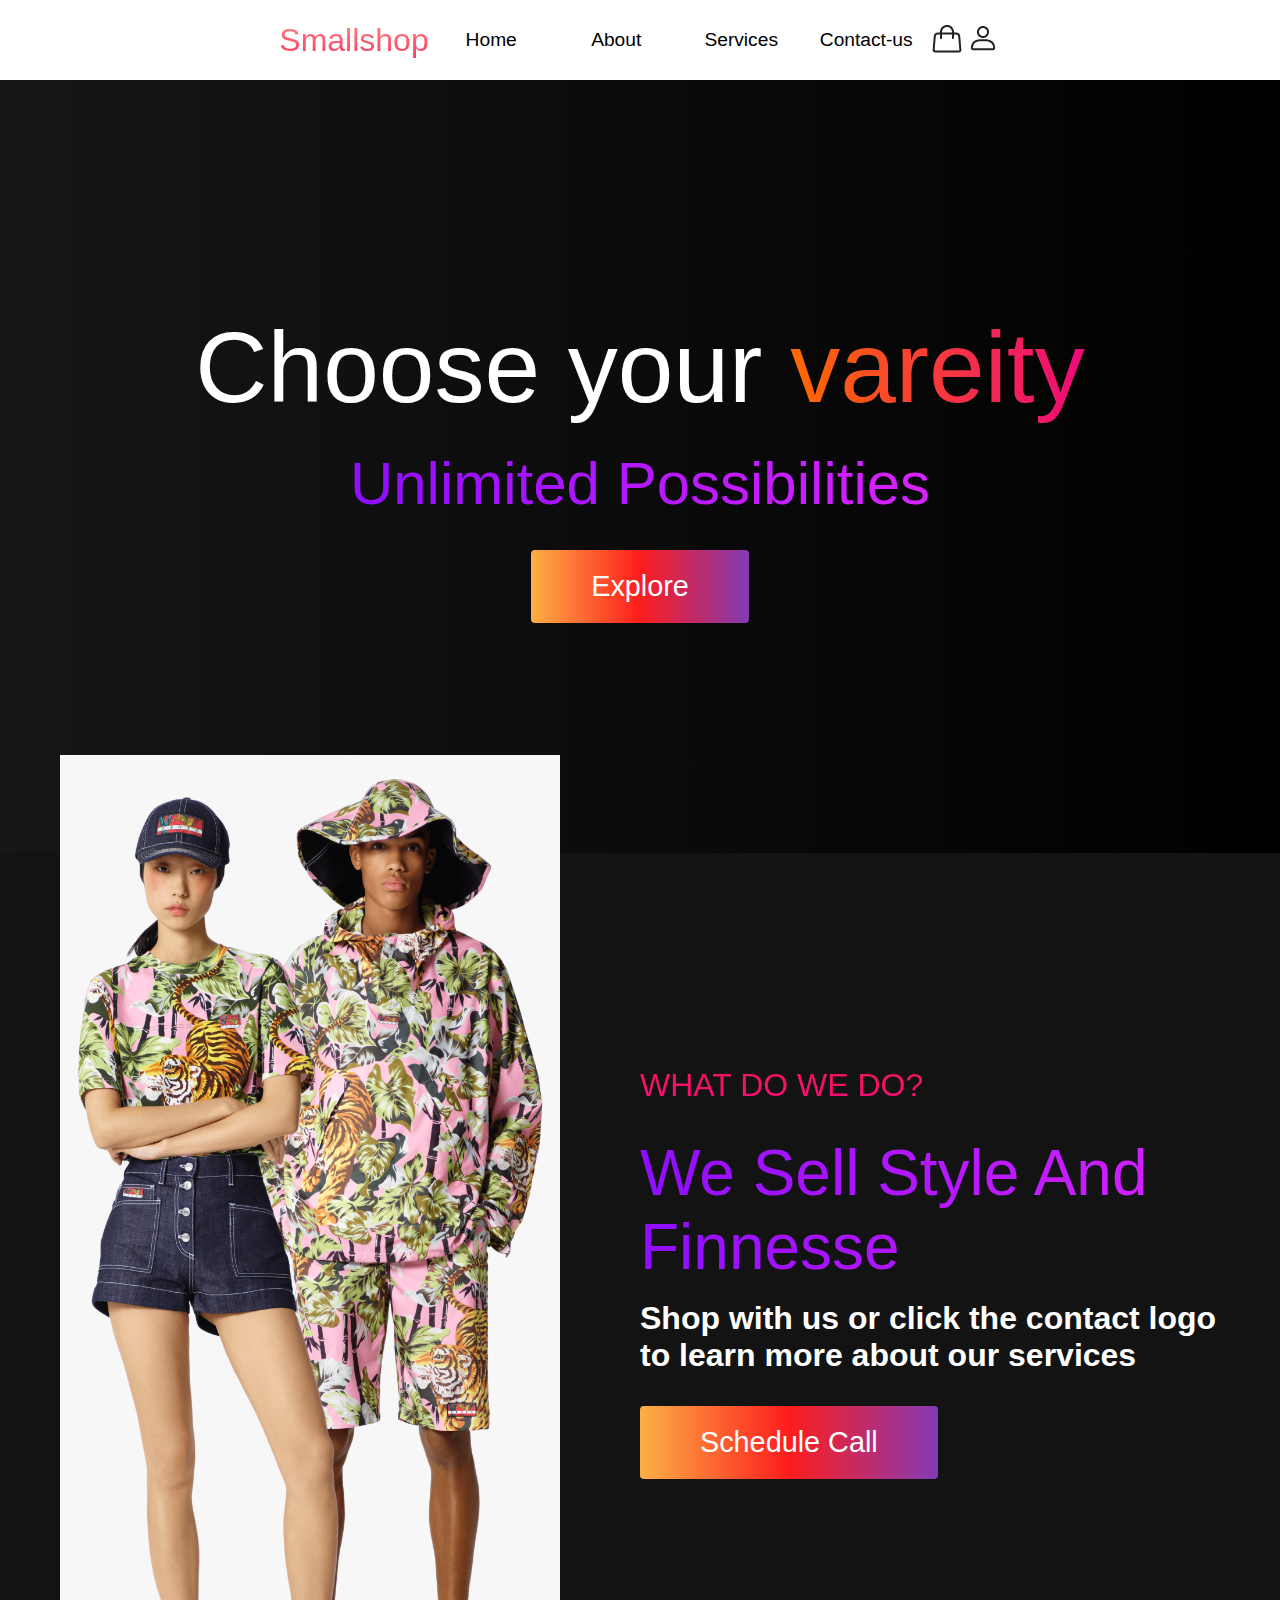
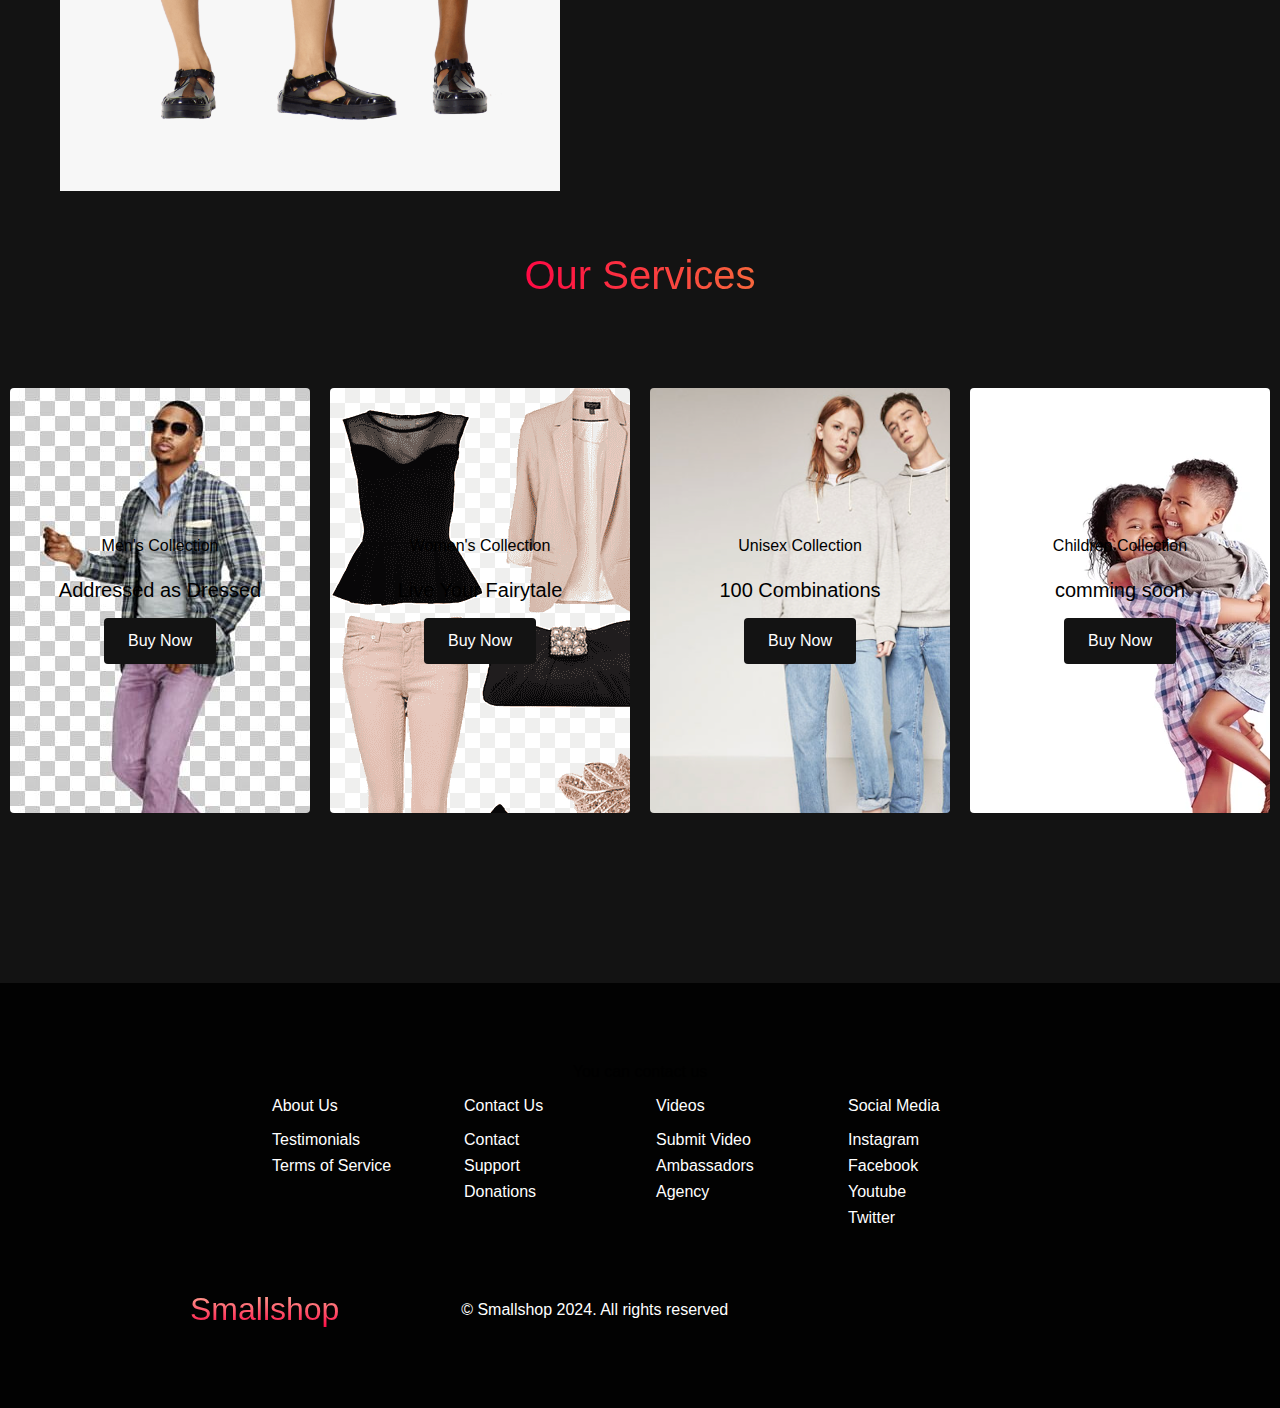
==== index.html @ ee96512f "update" ====
<!DOCTYPE html>
<html lang="en">
<head>
    <meta charset="UTF-8">
    <meta name="viewport" content="width=device-width, initial-scale=1.0">
    <title>Smallshop</title>
    <link rel="stylesheet" href="index.css">
    <!-- <link rel="landing" href="landing.html"> -->
    <link rel="signup" href="login&signup.html">
    <link rel="login" href="login&signup.html">
</head>
<body>
    <nav class="navbar">
        <div class="navbar_container">
            <a href="#home" id="navbar_logo">Smallshop</a>
            <ul class="navbar_menu">
                <li class="navbar_item">
                    <a href="#home" class="navbar_links" id="Home">Home</a>
                </li>
                <li class="navbar_item">
                    <a href="#about" class="navbar_links" id="About">About</a>
                </li>
                <li class="navbar_item">
                    <a href="#services" class="navbar_links" id="Services">Services</a>
                </li>
                <li class="navbar_item">
                    <a href="#contact" class="navbar_links" id="Contact-us">Contact-us</a>
                </li>
            </ul>
        </div>
        <div>
            <img class="icon" src="images/Bag_alt_light.png" alt="bag bar" onclick="showComingSoon()">            
        </div>
        <div>
          <img class="icon" src="images/User_alt_light.png" alt="user" onclick="Signup()">              
      </div>
    </nav>
    
    <div class="hero" id="home">
        <div class="hero_container">
          <h1 class="hero_heading">Choose your <span>vareity</span></h1>
          <p class="hero_description">Unlimited Possibilities</p>
          <button class="main_btn"><a href="login&signup.html">Explore</a></button>
        </div>
    </div>

    <div class="main" id="about">
        <div class="main_container">
          <div class="main_img--container">
            <div class="main_img--card"><img src="/images/unisex.png" alt="Women's Wear"><i class="fas fa-layer-group"></i></div>
          </div>
          <div class="main_content">
            <h1>What do we do?</h1>
            <h2>We Sell Style And Finnesse</h2>
            <p>Shop with us or click the contact logo to learn more about our services</p>
            <button class="main_btn"><a href="#contact">Schedule Call</a></button>
          </div>
        </div>
      </div>

      <div class="services" id="services">
        <h1>Our Services</h1>
        <div class="services_wrapper">
          <div class="services_card">
            <h2>Men's Collection</h2>
            <p>Addressed as Dressed</p>
            <div class="services_btn">
              <a href="login&signup.html"><button>Buy Now</button></a>
          </div>
          </div>
          <div class="services_card">
            <h2>Women's Collection</h2>
            <p>Live Your Fairytale</p>
            <div class="services_btn">
              <a href="login&signup.html"><button>Buy Now</button></a>
          </div>
          </div>
          <div class="services_card">
            <h2>Unisex Collection</h2>
            <p>100 Combinations</p>
            <div class="services_btn">
              <a href="login&signup.html"><button>Buy Now</button></a>
          </div>
          </div>
          <div class="services_card">
            <h2>Children Collection</h2>
            <p>comming soon</p>
            <div class="services_btn1"><button>Buy Now</button></div>
          </div>
        </div>
      </div>

      <div class="footer_container" id="contact">
        <h1>You can contact us</h1>
        <div class="footer_links">
          <div class="footer_link--wrapper">
            <div class="footer_link--items">
              <h2>About Us</h2>
              <a href="https://www.xalmonoyefule@gmail.com">Testimonials</a><a href="https://www.xalmonoyefule@gmail.com">Terms of Service</a>
            </div>
            <div class="footer_link--items">
              <h2>Contact Us</h2> <a href="https://www.xalmonoyefule@gmail.com">Contact</a>
              <a href="https://www.xalmonoyefule@gmail.com">Support</a> <a href="https://www.xalmonoyefule@gmail.com">Donations</a>
            </div>
          </div>
          <div class="footer_link--wrapper">
            <div class="footer_link--items">
              <h2>Videos</h2>
              <a href="https://www.youtube.com">Submit Video</a> <a href="https://www.xalmonoyefule@gmail.com">Ambassadors</a>
              <a href="https://www.facebook.com">Agency</a>
            </div>
            <div class="footer_link--items">
              <h2>Social Media</h2>
              <a href="https://www.instagram.com">Instagram</a> <a href="https://www.facebook.com">Facebook</a>
              <a href="https://www.youtube.com">Youtube</a> <a href="https://www.twitter.com">Twitter</a>
            </div>
          </div>
        </div>
        <section class="social_media">
          <div class="social_media--wrap">
            <div class="footer_logo">
              <a href="#home" id="navbar_logo">Smallshop</a>
            </div>
            <p class="website_rights">© Smallshop 2024. All rights reserved</p>
            <div class="social_icons">
              <a href="https://www.facebook.com" class="social_icon--link" target="_blank"
                ><i class="fab fa-facebook"></i
              ></a>
              <a href="https://www.instagram.com" class="social_icon--link"
                ><i class="fab fa-instagram"></i
              ></a>
              <a href="https://www.youtube.com" class="social_icon--link"
                ><i class="fab fa-youtube"></i
              ></a>
              <a href="https://www.linkedin.com" class="social_icon--link"
                ><i class="fab fa-linkedin"></i
              ></a>
              <a href="https://www.twitter.com" class="social_icon--link"
                ><i class="fab fa-twitter"></i
              ></a>
            </div>
          </div>
        </section>
      </div>


    <script src="index.js"></script>
</body>
</html>
---- index.css ----
* {
  box-sizing: border-box;
  margin: 0;
  padding: 0;
  font: 1em sans-serif;
  scroll-behavior: smooth;
}

.navbar {
  cursor: pointer;
  background: #fff;
  height: 80px;
  display: flex;
  justify-content: center;
  align-items: center;
  font-size: 1.2rem;
  position: sticky;
  top: 0;
  z-index: 999;
}

.navbar_container{
  cursor: pointer;
  display: flex;
  justify-content: center;
  height: 80px;
  z-index: 1;
  width: 100;
  max-width: 1300px;
  margin: 0;
  padding: 0;
}

#navbar_logo{
  background-color: #ff8177;
  background-image: linear-gradient(to top, #ff0844 0%, #ffb199 100%);
  background-size: 100%;
  -webkit-background-clip: text;
  -moz-background-clip: text;
  -webkit-text-fill-color: transparent;
  -moz-text-fill-color: transparent;
  display: flex;
  align-items: center;
  cursor: pointer;
  text-decoration: none;
  font-size: 2rem;
}

.navbar_menu{
  cursor: pointer;
  display: flex;
  align-items: center;
  list-style: none;
}

.navbar_item{
  cursor: pointer;
  height: 80px;
}

.navbar_links {
  color: #000000;
  display: flex;
  align-items: center;
  justify-content: center;
  width: 125px;
  text-decoration: none;
  height: 100%;
  transition: all 0.3s ease;
}

.icon{
  cursor: pointer;
}

.navbar_btn {
  display: flex;
  justify-content: center;
  align-items: center;
  padding: 0 1rem;
  width: 100%;
}

.button {
  display: flex;
  justify-content: center;
  align-items: center;
  text-decoration: none;
  padding: 10px 20px;
  height: 100%;
  width: 100%;
  border: none;
  outline: none;
  border-radius: 4px;
  background: #833ab4;
  background: -webkit-linear-gradient(to right, #fcb045, #fd1d1d, #833ab4);
  background: linear-gradient(to right, #fcb045, #fd1d1d, #833ab4);
  color: #fff;
  transition: all 0.3s ease;
}

.navbar_links:hover {
  color: #9518fc;
  transition: all 0.3s ease;
}

.hero {
  background: #000000;
  background: linear-gradient(to right, #161616, #000000);
  padding: 200px 0;
}

.hero_container {
  display: flex;
  flex-direction: column;
  justify-content: center;
  align-items: center;
  max-width: 1200px;
  margin: 0 auto;
  height: 90%;
  text-align: center;
  padding: 30px;
}

.hero_heading {
  font-size: 100px;
  margin-bottom: 24px;
  color: #fff;
}

.hero_heading span {
  background: #ee0979; 
  background: -webkit-linear-gradient(
    to right,
    #ff6a00,
    #ee0979
  ); 
  background: linear-gradient(
    to right,
    #ff6a00,
    #ee0979
  );
  background-size: 100%;
  -webkit-background-clip: text;
  -moz-background-clip: text;
  -webkit-text-fill-color: transparent;
  -mo-text-fill-color: transparent;
}

.hero_description {
  font-size: 60px;
  background: #da22ff;
  background: -webkit-linear-gradient(to right, #9114ff, #da22ff);
  background: linear-gradient(to right, #8f0eff, #da22ff);
  background-size: 100%;
  -webkit-background-clip: text;
  -moz-background-clip: text;
  -webkit-text-fill-color: transparent;
  -moz-text-fill-color: transparent;
}


.highlight {
  border-bottom: 4px solid rgb(132, 0, 255);
}

.main {
    background-color: #131313;
    padding: 10rem 0;
  }
  
  .main_container {
    display: grid;
    grid-template-columns: 1fr 1fr;
    align-items: center;
    justify-content: center;
    margin: 0 auto;
    height: 90%;
    z-index: 1;
    width: 100%;
    max-width: 1300px;
    padding: 0 50px;
  }
  
  .main_content {
    color: #fff;
    width: 100%;
  }
  
  .main_content h1 {
    font-size: 2rem;
    background-color: #fe3b6f;
    background-image: linear-gradient(to top, #ff087b 0%, #ed1a52 100%);
    background-size: 100%;
    -webkit-background-clip: text;
    -moz-background-clip: text;
    -webkit-text-fill-color: transparent;
    -moz-text-fill-color: transparent;
    text-transform: uppercase;
    margin-bottom: 32px;
  }
  
  .main_content h2 {
    font-size: 4rem;
    background: #ff8177; 
    background: -webkit-linear-gradient(
      to right,
      #9114ff,
      #da22ff
    ); 
    background: linear-gradient(
      to right,
      #8f0eff,
      #da22ff
    ); 
    background-size: 100%;
    -webkit-background-clip: text;
    -moz-background-clip: text;
    -webkit-text-fill-color: transparent;
    -moz-text-fill-color: transparent;
  }
  
  .main_content p {
    margin-top: 1rem;
    font-size: 2rem;
    font-weight: 700;
  }
  
  .main_btn {
    font-size: 1.8rem;
    background: #833ab4;
    background: -webkit-linear-gradient(to right, #fcb045, #fd1d1d, #833ab4);
    background: linear-gradient(to right, #fcb045, #fd1d1d, #833ab4);
    padding: 20px 60px;
    border: none;
    border-radius: 4px;
    margin-top: 2rem;
    cursor: pointer;
    position: relative;
    transition: all 0.35s;
    outline: none;
  }
  
  .main_btn a {
    position: relative;
    z-index: 2;
    color: #fff;
    text-decoration: none;
  }
  
  .main_btn:after {
    position: absolute;
    content: '';
    top: 0;
    left: 0;
    width: 0;
    height: 100%;
    background: #ff1ead;
    transition: all 0.35s;
    border-radius: 4px;
  }
  
  .main_btn:hover {
    color: #fff;
  }
  
  .main_btn:hover:after {
    width: 100%;
  }
  
  .main_img--container {
    text-align: center;
  }
  
  .main_img--card {
    margin: 10px;
    height: 500px;
    width: 500px;
    border-radius: 4px;
    display: flex;
    flex-direction: column;
    justify-content: center;
    color: #fff;
    background-image: linear-gradient(to right, #00dbde 0%, #fc00ff 100%);
  }
  
  .fa-layer-group,
  .fa-users {
    font-size: 14rem;
  }
  
  #card-2 {
    background: #ff512f;
    background: -webkit-linear-gradient(to right, #dd2476, #ff512f);
    background: linear-gradient(to right, #dd2476, #ff512f);
  }

  .services {
    background: #131313;
    display: flex;
    flex-direction: column;
    justify-content: center;
    align-items: center;
    height: 100%;
    padding: 10rem 0;
  }
  
  .services h1 {
    background-color: #ff8177;
    background-image: linear-gradient(to right, #ff0844 0%, #f7673c 100%);
    background-size: 100%;
    -webkit-background-clip: text;
    -moz-background-clip: text;
    -webkit-text-fill-color: transparent;
    -moz-text-fill-color: transparent;
    margin-bottom: 5rem;
    font-size: 2.5rem;
  }
  
  .services_wrapper {
    display: grid;
    grid-template-columns: 1fr 1fr 1fr 1fr;
    grid-template-rows: 1fr;
  }
  
  .services_card {
    margin: 10px;
    height: 425px;
    width: 300px;
    border-radius: 4px;
    display: flex;
    flex-direction: column;
    justify-content: center;
    color: #000000;
    background-image: url('/images/men4.jpg');
    transition: 0.3s ease-in;
  }
  
  .services_card:nth-child(2) {
    background-image: url('/images/women2.png');
  }
  
  .services_card:nth-child(3) {
    background-image: url('/images/unisex3.png');
  }

  .services_card:nth-child(4) {
    background-image: url('/images/children.webp');
  }
  
  .services_card h2 {
    text-align: center;
  }
  
  .services_card p {
    text-align: center;
    margin-top: 24px;
    font-size: 20px;
  }
  
  .services_btn {
    display: flex;
    justify-content: center;
    margin-top: 16px;
  }

  .services_btn1 {
    display: flex;
    justify-content: center;
    margin-top: 16px;
  }
  
  .services_card button {
    color: #fff;
    padding: 14px 24px;
    border: none;
    outline: none;
    border-radius: 4px;
    background: #131313;
    font-size: 1rem;
  }
  
  .services_card button:hover {
    cursor: pointer;
  }
  
  .services_card:hover {
    transform: scale(1.075);
    transition: 0.3s ease-in;
    cursor: pointer;
  }

  .footer_container {
    background-color: #020202;
    padding: 5rem 0;
    display: flex;
    flex-direction: column;
    justify-content: center;
    align-items: center;
  }
  
  #footer_logo {
    color: #fff9f9;
    display: flex;
    align-items: center;
    cursor: pointer;
    text-decoration: none;
    font-size: 2rem;
  }
  
  .footer_links {
    width: 100%;
    max-width: 1000px;
    display: flex;
    justify-content: center;
  }
  
  .footer_link--wrapper {
    display: flex;
  }
  
  .footer_link--items {
    display: flex;
    flex-direction: column;
    align-items: flex-start;
    margin: 16px;
    text-align: left;
    width: 160px;
    box-sizing: border-box;
  }
  
  .footer_link--items h2 {
    margin-bottom: 16px;
    color: #ffffff;
  }
  
  .footer_link--items a {
    color: #ffffff;
    text-decoration: none;
    margin-bottom: 0.5rem;
    transition: 0.3 ease-out;
  }
  
  .footer_link--items a:hover {
    color: #ffffff;
    transition: 0.3 ease-out;
  }
  
  .social_icon--link {
    color: #ffffff;
    font-size: 24px;
  }
  
  .social_media {
    max-width: 1000px;
    width: 100%;
  }
  
  .social_media--wrap {
    display: flex;
    justify-content: space-between;
    align-items: center;
    width: 90%;
    max-width: 1000px;
    margin: 40px auto 0 auto;
  }
  
  .social_icons {
    display: flex;
    justify-content: space-between;
    align-items: center;
    width: 240px;
  }
  
  .website_rights {
    color: #ffffff;
  }
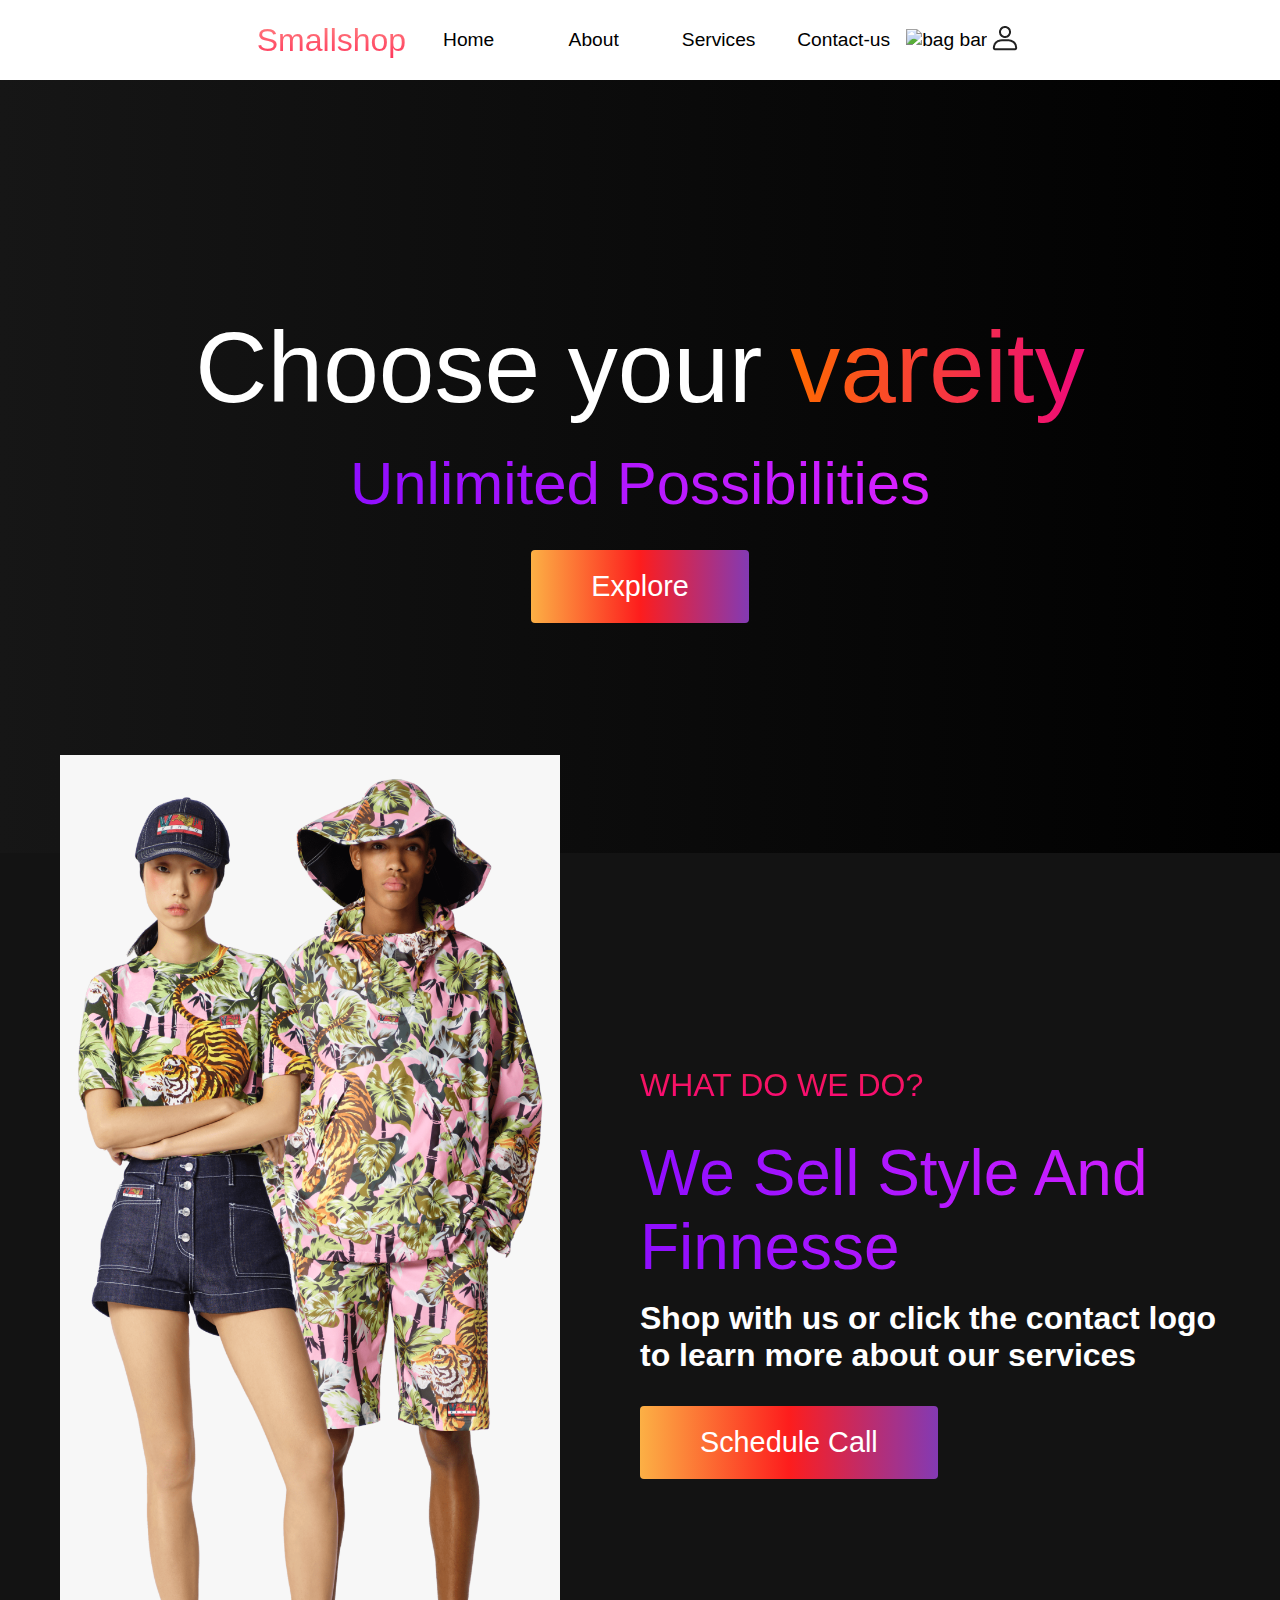
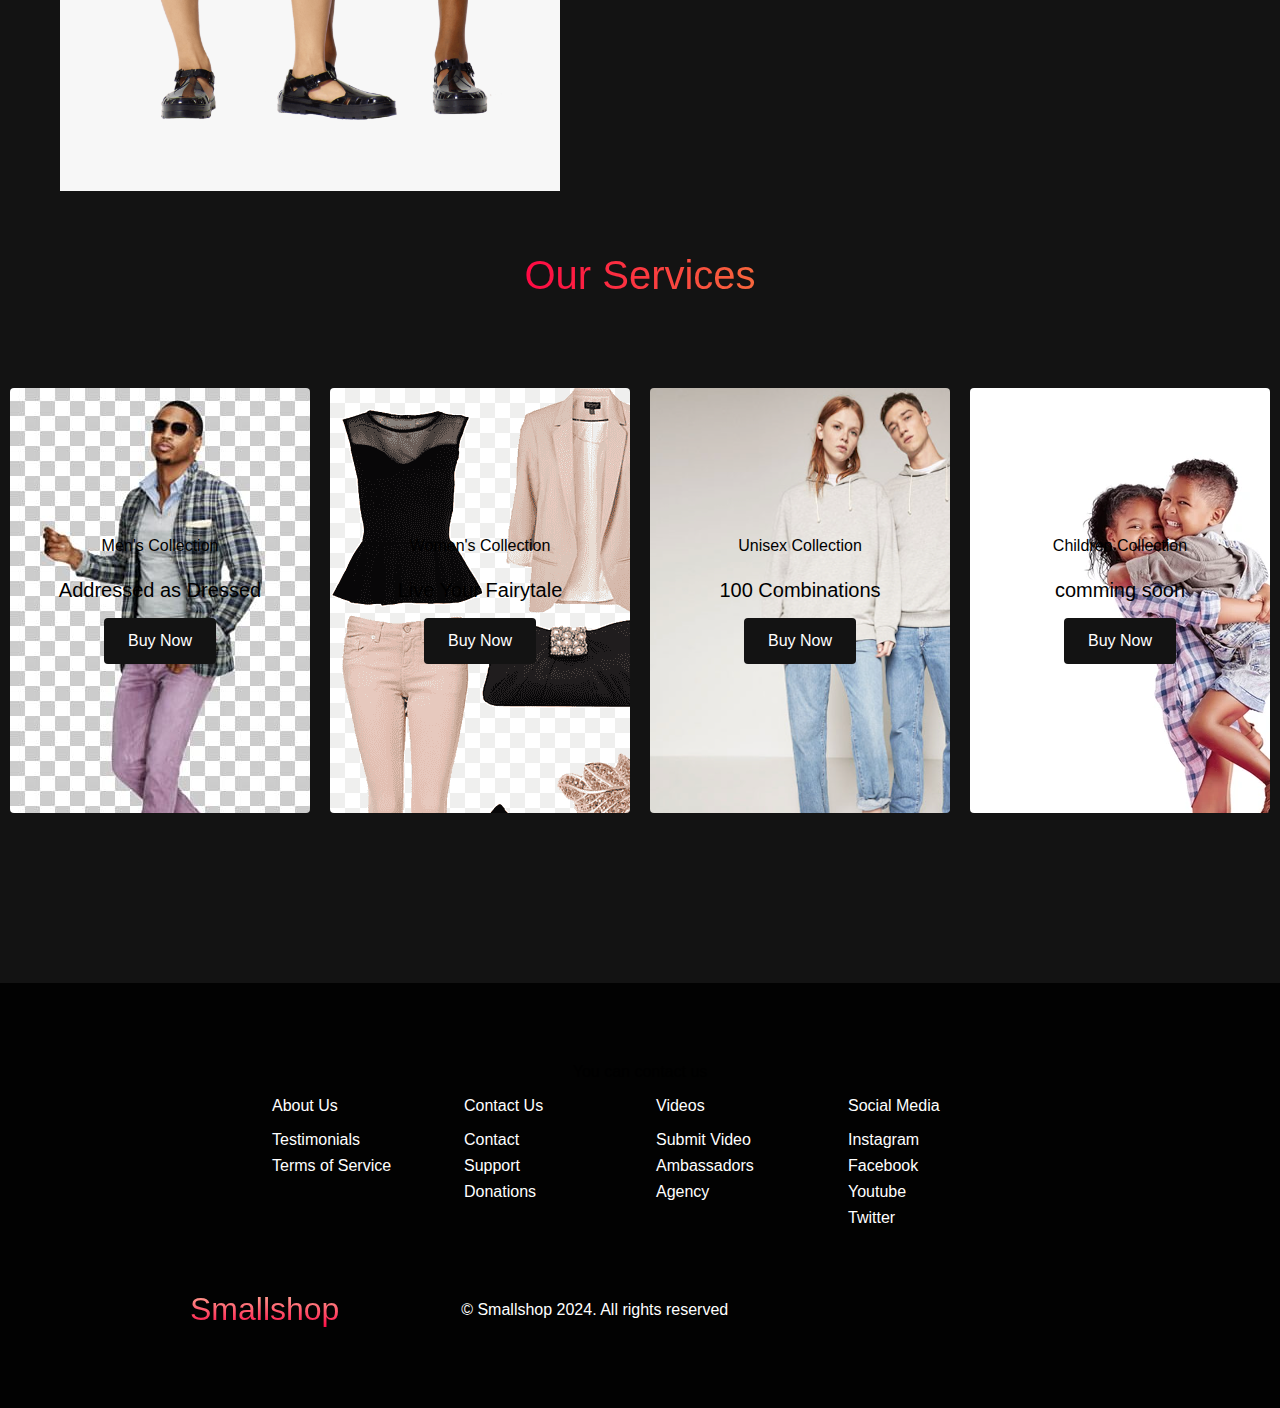
==== commit 245ac2ef: "sighs, so many updates" ====
--- a/index.html
+++ b/index.html
@@ -29,10 +29,10 @@
             </ul>
         </div>
         <div>
-            <img class="icon" src="images/Bag_alt_light.png" alt="bag bar" onclick="showComingSoon()">            
+            <img class="icon" src=/images/Bag_alt_light.png" alt="bag bar" onclick="showComingSoon()">            
         </div>
         <div>
-          <img class="icon" src="images/User_alt_light.png" alt="user" onclick="Signup()">              
+          <img class="icon" src="/images/User_alt_light.png" alt="user" onclick="Signup()">              
       </div>
     </nav>
     
